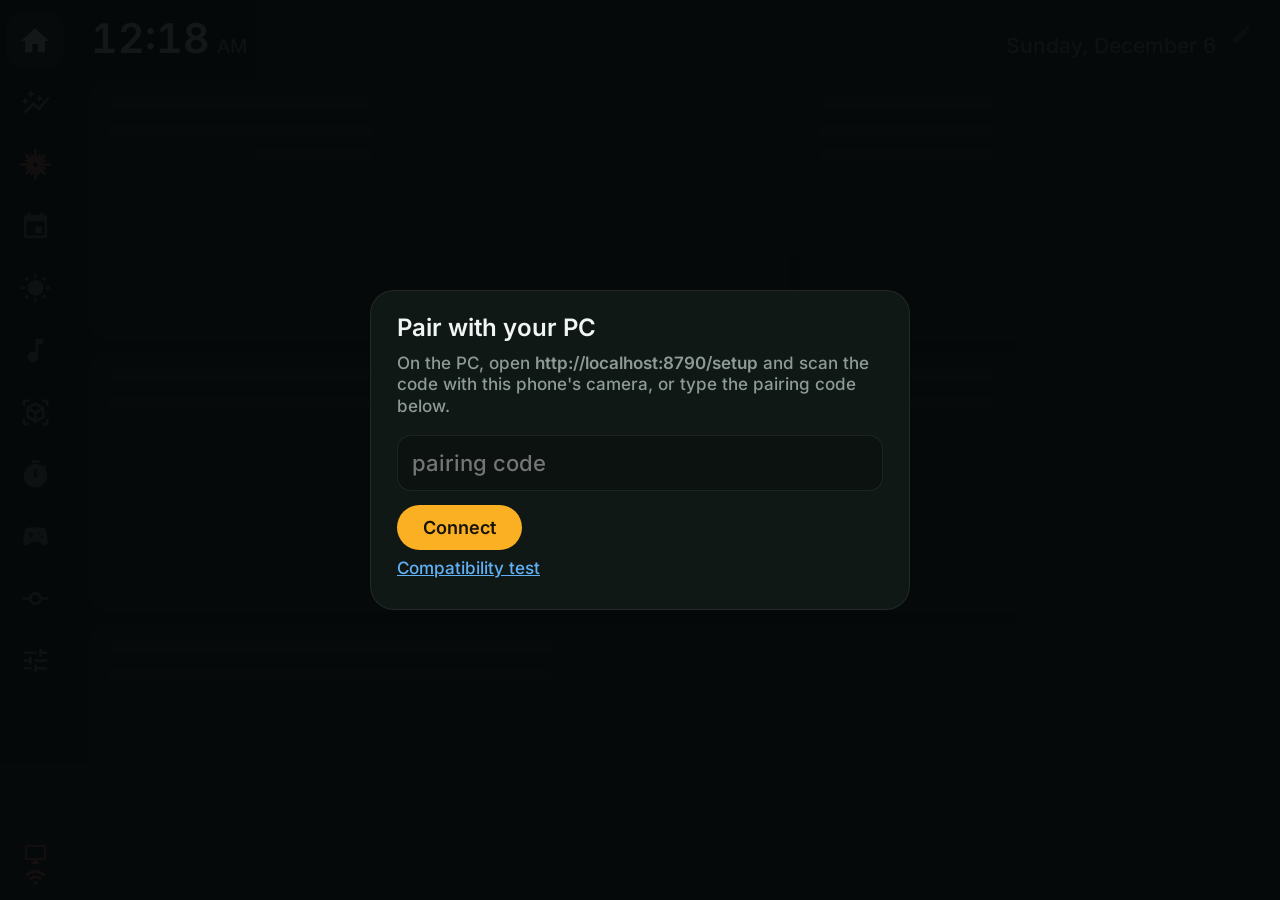
==== companion/deskhub/web/index.html @ 133295ce "DeskHub for the Galaxy A10: browser display fork Fork of zacharyinserra/deskhub (MIT) that serves th" ====
<!doctype html>
<html lang="en">
<head>
<meta charset="utf-8">
<title>DeskHub</title>
<meta name="viewport" content="width=device-width, initial-scale=1, maximum-scale=1, user-scalable=no">
<meta name="mobile-web-app-capable" content="yes">
<meta name="theme-color" content="#080b0c">
<link rel="stylesheet" href="app.css">
</head>
<body data-nav="left" class="motion-full">
<div id="app">
  <nav id="nav">
    <div id="navbtns"><div id="pill"></div></div>
    <div id="link" class="connecting"><span class="mi">desktop_windows</span><span class="mi">wifi</span></div>
  </nav>
  <main id="stage"></main>

  <div id="toast"><span class="spin"></span><span id="toast-text">Connecting</span></div>

  <div id="alertcard">
    <div class="logo-tile" id="alert-logo"></div>
    <div class="grow"><div class="cap" id="alert-project" style="color:var(--amber);letter-spacing:.04em;text-transform:none;font-size:.78rem"></div>
      <div id="alert-title" class="ell" style="font-size:1rem;font-weight:500"></div></div>
    <button class="cbtn" id="alert-dismiss" aria-label="Dismiss"><span class="mi">close</span></button>
    <button class="cbtn amber" id="alert-focus" aria-label="Show on the PC"><span class="mi">open_in_new</span></button>
  </div>

  <div id="pair" class="overlay">
    <div class="box">
      <h2>Pair with your PC</h2>
      <p id="pair-text">On the PC, open <b>http://localhost:8790/setup</b> and scan the code with this phone's camera,
        or type the pairing code below.</p>
      <input id="pair-code" type="text" autocomplete="off" autocapitalize="off" spellcheck="false" placeholder="pairing code">
      <button id="pair-go" class="btn">Connect</button>
      <p><a href="compat">Compatibility test</a></p>
    </div>
  </div>
  <div id="sleep" class="overlay"><div id="sleep-clock"></div></div>
  <div id="boot"><div class="boot-ring"></div><div class="boot-word">DESKHUB</div><div class="boot-text" id="boot-text">Connecting to your PC</div></div>
  <div id="dim"></div>
</div>
<script src="ui.js"></script>
<script src="app.js"></script>
<script src="pages.js"></script>
<script src="devices.js"></script>
<script src="homeedit.js"></script>
<script>if (/[?&]demo=1/.test(location.search)) { document.write('<script src="demo.js"><\/script>'); }</script>
<script>DH.start();</script>
</body>
</html>
---- companion/deskhub/web/app.css ----
/* DeskHub display. Conservative CSS for old Android WebViews (grid-gap, no flex gap, no inset).
   Smoothness rules: animate transform and opacity; width and stroke only on tiny elements; never blur or shadow. */
@font-face { font-family: 'Inter'; font-weight: 500; font-style: normal; src: url(fonts/Inter-Medium.ttf) format('truetype'); }
@font-face { font-family: 'Inter'; font-weight: 600; font-style: normal; src: url(fonts/Inter-SemiBold.ttf) format('truetype'); }
@font-face { font-family: 'Material Icons'; font-style: normal; font-weight: 400; src: url(fonts/MaterialIcons-Regular.ttf) format('truetype'); }
.mi {
  font-family: 'Material Icons'; font-weight: normal; font-style: normal; font-size: 1.6rem; line-height: 1; letter-spacing: normal;
  text-transform: none; display: inline-block; white-space: nowrap; word-wrap: normal; -webkit-font-feature-settings: 'liga';
  font-feature-settings: 'liga'; -webkit-font-smoothing: antialiased; flex: none;
}
:root {
  --bg: #080b0c; --rail: #0a0d0e; --card: #101816; --card2: #17211e; --line: rgba(255, 255, 255, .075); --track: #1d2723;
  --text: #f2f6f3; --muted: #8d9b94; --faint: #5d6b65;
  --amber: #fbb024; --green: #34d58a; --red: #ff6b6b; --blue: #62b0f5; --teal: #5fd3c0; --purple: #b69cf7; --pink: #f08ec9;
  --claude: #d97757; --codex: #10a37f; --ease: cubic-bezier(.16, 1, .3, 1); --soft: cubic-bezier(.4, 0, .2, 1);
}
* { box-sizing: border-box; -webkit-tap-highlight-color: transparent; }
html { font-size: clamp(11px, 3.9vmin, 20px); }
html, body { height: 100%; margin: 0; overflow: hidden; background: var(--bg); color: var(--text);
  font-family: 'Inter', Roboto, 'Segoe UI', sans-serif; font-weight: 500; line-height: 1.25;
  -webkit-user-select: none; user-select: none; -webkit-text-size-adjust: 100%; }
a { color: var(--blue); }
button { font-family: inherit; font-weight: inherit; color: inherit; }

/* ---------------------------------------------------------------- type helpers */
.cap { font-size: .66rem; letter-spacing: .15em; text-transform: uppercase; color: var(--muted); font-weight: 500; white-space: nowrap; }
.num { font-weight: 600; font-variant-numeric: tabular-nums; line-height: 1; }
.muted { color: var(--muted); } .faint { color: var(--faint); }
.sub { font-size: .8rem; color: var(--muted); }
.ell { white-space: nowrap; overflow: hidden; text-overflow: ellipsis; }
.row { display: flex; align-items: center; } .grow { flex: 1; min-width: 0; }
.c-green { color: var(--green); } .c-amber { color: var(--amber); } .c-red { color: var(--red); } .c-blue { color: var(--blue); }
.c-teal { color: var(--teal); } .c-purple { color: var(--purple); } .c-pink { color: var(--pink); }
.scroll { overflow-y: auto; -webkit-overflow-scrolling: touch; scrollbar-width: none; }
.scroll::-webkit-scrollbar { display: none; }

/* ---------------------------------------------------------------- shell */
#app { display: flex; height: 100%; width: 100%; position: relative; }
body[data-nav="right"] #app { flex-direction: row-reverse; }
body[data-nav="bottom"] #app { flex-direction: column-reverse; }
#nav { position: relative; flex: none; display: flex; flex-direction: column; align-items: center; background: var(--rail);
  border-right: 1px solid var(--line); padding: .45rem .3rem; z-index: 5; }
body[data-nav="right"] #nav { border-right: 0; border-left: 1px solid var(--line); }
body[data-nav="bottom"] #nav { flex-direction: row; width: 100%; border-right: 0; border-top: 1px solid var(--line); padding: .3rem .5rem; }
#navbtns { position: relative; flex: 1; min-height: 0; min-width: 0; display: flex; flex-direction: column; align-items: center; overflow: auto;
  scrollbar-width: none; }
#navbtns::-webkit-scrollbar { display: none; }
body[data-nav="bottom"] #navbtns { flex-direction: row; justify-content: space-around; width: 100%; }
#pill { position: absolute; left: 0; top: 0; width: 2.9rem; height: 2.9rem; border-radius: .95rem; background: #1c2723; pointer-events: none;
  transform: translate3d(0, 0, 0); transition: transform .5s var(--ease), width .5s var(--ease), height .5s var(--ease), opacity .3s; will-change: transform; }
/* The buttons share the rail's height, so any number of pages fits without scrolling. */
.nbtn { position: relative; flex: 1 1 0; min-height: 0; max-height: 2.9rem; width: 2.9rem; margin: .1rem 0; border: 0; background: none; border-radius: .95rem;
  display: flex; align-items: center; justify-content: center; color: #8e9c95; padding: 0; z-index: 1; transition: color .3s, transform .18s var(--soft); }
body[data-nav="bottom"] .nbtn { margin: 0 .05rem; width: auto; max-width: 3.5rem; height: 2.9rem; max-height: none; }
.nbtn .mi { font-size: 1.55rem; transition: transform .3s var(--ease); }
body[data-nav="left"] .nbtn .mi, body[data-nav="right"] .nbtn .mi { font-size: min(1.55rem, 5vh); }
.nbtn.on { color: #fff; }
.nbtn.on .mi { transform: scale(1.1); }
.nbtn:active { transform: scale(.88); }
.nbtn .logo { width: 1.65rem; height: 1.65rem; }
body[data-nav="left"] .nbtn .logo, body[data-nav="right"] .nbtn .logo { width: min(1.65rem, 5.4vh); height: min(1.65rem, 5.4vh); }
.nbtn .badge { position: absolute; top: .35rem; right: .5rem; width: .5rem; height: .5rem; border-radius: 50%; background: var(--amber);
  transform: scale(0); transition: transform .35s var(--ease); }
.nbtn .badge.on { transform: scale(1); }
.nbtn .navlabel { position: absolute; bottom: .12rem; font-size: .5rem; color: var(--amber); }
#link { flex: none; display: flex; flex-direction: column; align-items: center; padding: .3rem 0 .1rem; color: var(--faint); transition: color .4s; }
#link .mi { font-size: 1.15rem; }
body[data-nav="bottom"] #link { flex-direction: row; padding: 0 .2rem 0 .5rem; }
#link.online { color: var(--green); } #link.connecting, #link.paused { color: var(--amber); } #link.offline, #link.denied, #link.pair { color: var(--red); }
#link.connecting .mi:last-child { animation: blink 1.1s ease-in-out infinite; }
@keyframes blink { 50% { opacity: .25; } }

#stage { position: relative; flex: 1; min-width: 0; min-height: 0; overflow: hidden; }
.page { position: absolute; top: 0; left: 0; right: 0; bottom: 0; padding: .8rem .9rem; overflow: hidden; opacity: 0; visibility: hidden;
  transform: translate3d(var(--dx, 0), .5rem, 0) scale(.985); pointer-events: none;
  transition: opacity .16s var(--soft), transform .22s var(--soft), visibility 0s linear .22s; }
.page.on { opacity: 1; visibility: visible; transform: none; pointer-events: auto;
  transition: opacity .34s var(--soft), transform .5s var(--ease), visibility 0s; will-change: transform, opacity; }
.page.on.settled { will-change: auto; }

/* staggered entrance of cards when a page opens */
.motion-full .page.on .rise { animation: rise .6s var(--ease) both; animation-delay: calc(var(--i, 0) * 55ms + 60ms); }
@keyframes rise { from { opacity: 0; transform: translate3d(0, 1rem, 0) scale(.97); } to { opacity: 1; transform: none; } }
.motion-min .page.on .rise { animation: fade .25s var(--soft) both; }
@keyframes fade { from { opacity: 0; } to { opacity: 1; } }

/* ---------------------------------------------------------------- cards and loading skeleton */
.card { position: relative; background: var(--card); border: 1px solid var(--line); border-radius: 1.05rem; padding: .75rem .9rem;
  min-width: 0; min-height: 0; overflow: hidden; }
.card > * { transition: opacity .45s var(--soft); }
.card.is-loading > * { opacity: 0; }
.card.is-loading::before { content: ''; position: absolute; left: .9rem; top: .85rem; width: 38%; height: .55rem; border-radius: .3rem;
  background: rgba(255, 255, 255, .06); box-shadow: 0 1.35rem 0 0 rgba(255, 255, 255, .045), 0 2.5rem 0 0 rgba(255, 255, 255, .03); }
.card.is-loading::after { content: ''; position: absolute; top: 0; left: 0; right: 0; bottom: 0;
  background: linear-gradient(100deg, transparent 25%, rgba(255, 255, 255, .06) 50%, transparent 75%);
  transform: translate3d(-100%, 0, 0); animation: shimmer 1.5s var(--soft) infinite; }
@keyframes shimmer { to { transform: translate3d(100%, 0, 0); } }

/* ---------------------------------------------------------------- bars, rings, buttons */
.bar { height: .42rem; border-radius: .3rem; background: var(--track); overflow: hidden; }
.bar-fill { height: 100%; width: 0; border-radius: .3rem; background: var(--green); transition: width .8s var(--ease), background-color .5s; }
.ring { position: relative; }
.ring-svg { display: block; width: 100%; height: 100%; }
.ring-track { stroke: var(--track); }
.ring-prog { stroke: var(--amber); transition: stroke-dasharray .9s var(--ease), stroke .5s; }
.ring-center { position: absolute; top: 0; left: 0; right: 0; bottom: 0; display: flex; flex-direction: column; align-items: center; justify-content: center; text-align: center; }

.seg { position: relative; display: inline-flex; background: #0e1513; border: 1px solid var(--line); border-radius: 1.2rem; padding: .18rem; }
.seg-thumb { position: absolute; top: .18rem; left: .18rem; bottom: .18rem; width: 50%; border-radius: 1rem; background: var(--amber);
  transition: transform .5s var(--ease); will-change: transform; }
.seg-btn { position: relative; z-index: 1; min-width: 4.6rem; padding: .42rem 1rem; border: 0; background: none; font-size: .85rem; color: var(--muted);
  transition: color .3s; }
.seg-btn.on { color: #111; font-weight: 600; }
.seg-wide { display: flex; } .seg-wide .seg-btn { flex: 1; }

.btn { border: 0; border-radius: 1.6rem; background: var(--amber); color: #181308; font-weight: 600; font-size: .9rem; padding: .6rem 1.3rem;
  transition: transform .18s var(--soft), opacity .3s; }
.btn:active { transform: scale(.94); }
.btn.ghost { background: var(--card2); color: var(--text); border: 1px solid var(--line); }
.btn[disabled] { opacity: .45; }
.cbtn { flex: none; width: 3rem; height: 3rem; border-radius: 50%; border: 1px solid var(--line); background: var(--card2); color: var(--text);
  display: flex; align-items: center; justify-content: center; padding: 0; transition: transform .18s var(--soft), background-color .3s; }
.cbtn:active { transform: scale(.88); }
.cbtn.big { width: 3.8rem; height: 3.8rem; background: #f1f5f2; color: #111; border: 0; }
.cbtn.amber { background: var(--amber); color: #181308; border: 0; }
.cbtn .mi { font-size: 1.5rem; }
.cbtn.big .mi { font-size: 2rem; }
.chip { display: inline-block; font-size: .75rem; font-weight: 600; padding: .2rem .65rem; border-radius: 1rem; background: rgba(251, 176, 36, .18); color: var(--amber); }

/* ---------------------------------------------------------------- connection toast and boot screen */
#toast { position: absolute; top: .7rem; left: 50%; z-index: 30; display: flex; align-items: center; padding: .5rem .95rem .5rem .75rem;
  border-radius: 2rem; background: #17211e; border: 1px solid var(--line); font-size: .8rem; color: var(--text); pointer-events: none;
  transform: translate3d(-50%, -4rem, 0); opacity: 0; transition: transform .5s var(--ease), opacity .3s; }
#toast.on { transform: translate3d(-50%, 0, 0); opacity: 1; }
.spin { display: inline-block; width: .95rem; height: .95rem; margin-right: .55rem; border-radius: 50%; border: .16rem solid rgba(255, 255, 255, .15);
  border-top-color: var(--amber); animation: spin .8s linear infinite; }
@keyframes spin { to { transform: rotate(360deg); } }
#boot { position: absolute; top: 0; left: 0; right: 0; bottom: 0; z-index: 40; background: var(--bg); display: flex; flex-direction: column;
  align-items: center; justify-content: center; opacity: 1; transition: opacity .55s var(--soft), visibility 0s .55s; }
#boot.gone { opacity: 0; visibility: hidden; pointer-events: none; }
#boot .boot-ring { width: 4.2rem; height: 4.2rem; border-radius: 50%; border: .28rem solid rgba(255, 255, 255, .08); border-top-color: var(--amber);
  animation: spin 1s linear infinite; }
#boot .boot-word { margin-top: 1.1rem; font-weight: 600; letter-spacing: .08em; font-size: 1.1rem; }
#boot .boot-text { margin-top: .35rem; font-size: .8rem; color: var(--muted); transition: opacity .3s; }

/* ---------------------------------------------------------------- overlays: pairing, alert, sleep, dim */
.overlay { position: absolute; top: 0; left: 0; right: 0; bottom: 0; z-index: 35; display: flex; align-items: center; justify-content: center;
  background: rgba(6, 9, 10, .94); opacity: 0; visibility: hidden; transition: opacity .35s var(--soft), visibility 0s .35s; }
.overlay.on { opacity: 1; visibility: visible; transition: opacity .35s var(--soft), visibility 0s; }
.overlay .box { width: 82%; max-width: 27rem; background: var(--card); border: 1px solid var(--line); border-radius: 1.2rem; padding: 1.1rem 1.3rem;
  transform: translate3d(0, 1.2rem, 0) scale(.96); transition: transform .5s var(--ease); }
.overlay.on .box { transform: none; }
.overlay h2 { margin: 0 0 .5rem; font-size: 1.2rem; font-weight: 600; }
.overlay p { margin: .4rem 0; font-size: .85rem; color: var(--muted); }
.overlay.top { z-index: 38; }
#pair-code { width: 100%; font-size: 1.1rem; padding: .7rem; border-radius: .7rem; border: 1px solid var(--line); background: #0b1210; color: var(--text);
  -webkit-user-select: text; user-select: text; margin: .5rem 0 .7rem; font-family: inherit; }
#sleep { background: #000; z-index: 45; }
#sleep.off #sleep-clock { display: none; }
#sleep-clock { font-size: 4rem; font-weight: 500; color: #4b564f; font-variant-numeric: tabular-nums; }
#dim { position: absolute; top: 0; left: 0; right: 0; bottom: 0; background: #000; opacity: 0; pointer-events: none; z-index: 60; transition: opacity .4s; }
#alertcard { position: absolute; top: .7rem; right: .8rem; z-index: 32; width: min(24rem, 78%); display: flex; align-items: center; padding: .7rem .8rem;
  border-radius: 1.05rem; background: var(--card); border: 2px solid var(--amber); transform: translate3d(0, -150%, 0); opacity: 0;
  transition: transform .6s var(--ease), opacity .3s; pointer-events: none; }
#alertcard.on { transform: none; opacity: 1; pointer-events: auto; }
#alertcard .logo-tile { margin-right: .7rem; }
#alertcard .cbtn { width: 2.5rem; height: 2.5rem; margin-left: .45rem; }

/* ---------------------------------------------------------------- Home */
#top { display: flex; align-items: baseline; justify-content: space-between; padding: 0 .1rem .35rem; border-bottom: 1px solid var(--line); margin-bottom: .55rem; }
#clock { font-size: 2.05rem; font-weight: 600; font-variant-numeric: tabular-nums; line-height: 1.1; }
#clock .ap { font-size: .95rem; color: var(--muted); margin-left: .35rem; font-weight: 500; }
#date { font-size: 1.05rem; color: var(--muted); }
#page-home { display: flex; flex-direction: column; }
#grid { flex: 1; min-height: 0; display: grid; grid-gap: .6rem;
  grid-template-columns: repeat(var(--cols, 5), minmax(0, 1fr)); grid-template-rows: repeat(var(--rows, 3), minmax(0, 1fr)); }
.logo-tile { flex: none; width: 2.7rem; height: 2.7rem; border-radius: .75rem; background: rgba(217, 119, 87, .14); display: flex; align-items: center; justify-content: center; }
.logo-tile.codex { background: rgba(16, 163, 127, .16); }
.logo { fill: none; } .logo-claude line { stroke: var(--claude); } .logo-codex rect { stroke: #e9efeb; }
.logo-tile .logo { width: 1.55rem; height: 1.55rem; }

.w-ai { display: flex; align-items: center; }
.w-ai .lims { flex: 1; min-width: 0; display: flex; margin-left: .8rem; }
.lim { flex: 1; min-width: 0; margin-right: .8rem; } .lim:last-child { margin-right: 0; }
.lim-head { display: flex; align-items: baseline; justify-content: space-between; margin-bottom: .3rem; }
.lim-pct { font-size: 1.15rem; font-weight: 600; font-variant-numeric: tabular-nums; }
.lim-note { margin-top: .3rem; font-size: .72rem; color: var(--muted); }
.w-weather { display: flex; align-items: center; }
.w-weather .mi { font-size: 3.6rem; margin-right: .7rem; transition: color .6s; }
.w-weather .t { font-size: 2.5rem; font-weight: 600; line-height: 1; font-variant-numeric: tabular-nums; }
.w-weather .d { font-size: .82rem; color: #c5d0ca; margin-top: .2rem; } .w-weather .hl { font-size: .78rem; color: var(--muted); }
.w-events .evrow { display: flex; margin-top: .45rem; } .w-events .evrow:first-of-type { margin-top: .3rem; }
.evbar { flex: none; width: .22rem; border-radius: .2rem; margin-right: .65rem; background: var(--blue); }
.evt { font-size: 1.1rem; font-weight: 500; } .evs { font-size: .8rem; color: var(--muted); margin-top: .1rem; }
.w-media { display: flex; align-items: center; position: relative; }
.cover { position: relative; flex: none; width: 4rem; height: 4rem; border-radius: .7rem; background: var(--card2); overflow: hidden; margin-right: .8rem; }
.cover img { position: absolute; top: 0; left: 0; width: 100%; height: 100%; object-fit: cover; opacity: 0; transition: opacity .6s var(--soft); }
.cover img.on { opacity: 1; }
.cover .mi { position: absolute; top: 50%; left: 50%; transform: translate(-50%, -50%); font-size: 1.8rem; color: var(--faint); }
.w-media .cbtn { position: absolute; right: .1rem; bottom: .1rem; width: 2.4rem; height: 2.4rem; background: #232d2a; }
.srow { display: flex; align-items: center; margin-top: .42rem; } .srow:first-of-type { margin-top: 0; }
.srow .lab { width: 2.6rem; font-size: .85rem; color: #d0dad4; } .srow .bar { flex: 1; margin: 0 .7rem; } .srow .val { width: 2.9rem; text-align: right; font-size: .85rem; font-variant-numeric: tabular-nums; }
.w-github { display: flex; align-items: center; }
.w-github .heat { flex: 1; min-width: 0; height: 100%; }
.w-github .side { flex: none; margin-left: .9rem; }
.heat-svg { width: 100%; height: 100%; display: block; }

/* ---------------------------------------------------------------- AI page (Claude and Codex look the same, only colours differ) */
.prov-claude { --prov: var(--claude); } .prov-codex { --prov: var(--codex); }
.ai-page { height: 100%; display: flex; flex-direction: column; }
.ai-top { flex: none; display: grid; grid-gap: .6rem; grid-template-columns: 1fr 1fr 1fr; }
.ai-top .card { padding: .7rem .85rem; }
.big-pct { font-size: 2.1rem; font-weight: 600; margin: .45rem 0 .5rem; font-variant-numeric: tabular-nums; line-height: 1; transition: color .6s; }
.ai-note { margin-top: .45rem; font-size: .85rem; color: #dbe4de; }
.kvs { margin-top: .35rem; } .kvs div { display: flex; justify-content: space-between; font-size: .88rem; line-height: 1.55; } .kvs span:first-child { color: var(--muted); }
.kvs span:last-child { font-weight: 600; font-variant-numeric: tabular-nums; }
.ai-bottom { flex: 1; min-height: 0; margin-top: .6rem; display: flex; }
.ai-chart { flex: 1.45; min-width: 0; display: flex; flex-direction: column; margin-right: .6rem; }
.ai-chart .head { display: flex; justify-content: space-between; align-items: baseline; }
.days { flex: 1; min-height: 0; display: flex; align-items: flex-end; margin-top: .5rem; }
.day { flex: 1; min-width: 0; height: 100%; display: flex; flex-direction: column; justify-content: flex-end; align-items: center; margin: 0 .22rem; }
.day .col { width: 100%; max-width: 3.2rem; min-height: .2rem; border-radius: .35rem .35rem .15rem .15rem; background: var(--prov); height: 0; transition: height .9s var(--ease); }
.day .lbl { margin-top: .4rem; font-size: .7rem; color: var(--muted); white-space: nowrap; }
.ai-models { flex: 1; min-width: 0; }
.mrow { margin-top: .5rem; } .mrow .top { display: flex; justify-content: space-between; font-size: .88rem; } .mrow .top span:last-child { font-variant-numeric: tabular-nums; }
.mrow .bar { margin-top: .22rem; height: .3rem; } .mrow .bar-fill { background: var(--prov); }
.ai-page .nodata { font-size: .8rem; color: var(--muted); margin-top: .3rem; }

/* ---------------------------------------------------------------- Stats (PC and Internet) */
.stats-page { height: 100%; display: flex; flex-direction: column; }
.stats-view { position: relative; flex: 1; min-height: 0; margin-top: .6rem; }
.sview { position: absolute; top: 0; left: 0; right: 0; bottom: 0; display: flex; flex-direction: column; opacity: 0; visibility: hidden;
  transform: translate3d(0, .5rem, 0); transition: opacity .25s, transform .4s var(--ease), visibility 0s .25s; }
.sview.on { opacity: 1; visibility: visible; transform: none; transition: opacity .3s, transform .5s var(--ease), visibility 0s; }
.gauges { flex: none; display: grid; grid-gap: .6rem; grid-template-columns: repeat(4, minmax(0, 1fr)); }
.gauge { display: flex; flex-direction: column; align-items: center; padding: .55rem .4rem .5rem; }
.gauge .ring { width: 78%; max-width: 6.5rem; }
.gauge .ring .num { font-size: 1.45rem; }
.gauge .name { margin-top: .1rem; font-size: 1rem; } .gauge .sub { font-size: .72rem; }
.chart-card { flex: 1; min-height: 0; margin-top: .6rem; display: flex; flex-direction: column; }
.chart-card .head { display: flex; justify-content: space-between; align-items: center; }
.legend { margin-left: .9rem; font-size: .78rem; color: var(--muted); } .legend i { display: inline-block; width: .4rem; height: .4rem; border-radius: 50%; margin-right: .3rem; vertical-align: middle; }
.chart-card .plot { position: relative; flex: 1; min-height: 0; margin: .4rem 0; }
.plot svg { position: absolute; top: 0; left: 0; width: 100%; height: 100%; }
.plot .grid-line { stroke: rgba(255, 255, 255, .07); stroke-width: 1; vector-effect: non-scaling-stroke; }
.plot .line { fill: none; stroke-width: 2.2; vector-effect: non-scaling-stroke; stroke-linecap: round; stroke-linejoin: round; }
.chart-card .foot { display: flex; justify-content: space-between; font-size: .75rem; color: var(--muted); }
.net-top { flex: none; display: grid; grid-gap: .6rem; grid-template-columns: 1fr 1fr 1fr; }
.net-top .big { font-size: 2.4rem; font-weight: 600; margin: .35rem 0 .3rem; line-height: 1; font-variant-numeric: tabular-nums; }
.net-top .big small { font-size: 1.1rem; font-weight: 500; }
.speed { flex: none; margin-top: .6rem; display: flex; align-items: center; }
.speed .big { font-size: 1.9rem; font-weight: 600; font-variant-numeric: tabular-nums; }

/* ---------------------------------------------------------------- Calendar */
.cal-title { font-size: 1.5rem; font-weight: 600; margin: .1rem 0 .2rem; }
.cal-day { margin: .8rem 0 .4rem; font-size: .85rem; font-weight: 600; letter-spacing: .02em; }
.cal-ev { display: flex; align-items: center; padding: .55rem .8rem; margin-bottom: .5rem; }
.cal-ev .bar-v { flex: none; align-self: stretch; width: .22rem; border-radius: .2rem; margin-right: .75rem; }
.cal-ev .when { flex: none; width: 4.9rem; font-size: .8rem; color: var(--muted); line-height: 1.35; }
.cal-ev .what { font-size: 1.05rem; } .cal-ev .where { font-size: .75rem; color: var(--muted); margin-top: .1rem; }
.cal-empty { margin-top: .9rem; font-size: .88rem; color: var(--muted); }

/* ---------------------------------------------------------------- Weather */
.wx-page { height: 100%; display: flex; flex-direction: column; }
.wx-now { flex: none; display: flex; align-items: center; padding: .6rem 1rem; }
.wx-now .big-i { font-size: 4.6rem; margin-right: 1rem; transition: color .6s; }
.wx-now .t { font-size: 3.1rem; font-weight: 600; line-height: 1; font-variant-numeric: tabular-nums; }
.wx-now .c { font-size: 1.1rem; margin-top: .25rem; } .wx-now .p { font-size: .8rem; color: var(--muted); }
.wx-now .side { margin-left: auto; text-align: right; font-size: .9rem; line-height: 1.55; } .wx-now .upd { font-size: .7rem; color: var(--faint); }
.wx-hours { flex: none; margin-top: .6rem; padding: .55rem .2rem; display: flex; overflow-x: auto; scrollbar-width: none; }
.wx-hours::-webkit-scrollbar { display: none; }
.wx-hour { flex: none; width: 4.1rem; text-align: center; font-size: .95rem; } .wx-hour .h { font-size: .78rem; color: var(--muted); }
.wx-hour .mi { display: block; margin: .3rem auto; font-size: 1.5rem; }
.wx-days { flex: 1; min-height: 0; margin-top: .6rem; display: flex; align-items: center; justify-content: space-around; padding: .5rem .3rem; }
.wx-day { flex: 1; min-width: 0; text-align: center; font-size: .9rem; } .wx-day .d { font-size: .88rem; color: var(--muted); }
.wx-day .mi { display: block; margin: .3rem auto; font-size: 1.6rem; } .wx-day .pr { font-size: .75rem; color: var(--blue); min-height: 1em; }

/* ---------------------------------------------------------------- Media */
.media-page { height: 100%; display: flex; align-items: center; }
.media-art { position: relative; flex: none; height: 100%; max-height: 17rem; aspect-ratio: 1; width: auto; border-radius: 1.4rem; background: var(--card2); overflow: hidden; margin-right: 1.6rem;
  transform: scale(1); transition: transform .6s var(--ease); }
.media-art.paused { transform: scale(.94); }
.media-art img { position: absolute; top: 0; left: 0; width: 100%; height: 100%; object-fit: cover; opacity: 0; transition: opacity .7s var(--soft); }
.media-art img.on { opacity: 1; }
.media-art .mi { position: absolute; top: 50%; left: 50%; transform: translate(-50%, -50%); font-size: 4rem; color: var(--faint); }
.media-info { flex: 1; min-width: 0; }
.media-src { font-size: .8rem; letter-spacing: .1em; text-transform: uppercase; color: var(--amber); }
.media-title { font-size: 1.7rem; font-weight: 600; margin: .35rem 0 .2rem; line-height: 1.15; display: -webkit-box; -webkit-line-clamp: 2; -webkit-box-orient: vertical; overflow: hidden; }
.media-artist { font-size: 1.15rem; } .media-album { font-size: .9rem; color: var(--muted); margin-top: .15rem; }
.seekbar { position: relative; margin: 1.1rem 0 .3rem; height: 1.2rem; display: flex; align-items: center; }
.seekbar .bar { flex: 1; height: .22rem; background: rgba(255, 255, 255, .08); } .seekbar .bar-fill { background: #f1f5f2; transition: width 1s linear; }
.seekbar .knob { position: absolute; left: 0; top: 50%; width: .9rem; height: .9rem; margin: -.45rem 0 0 -.45rem; border-radius: 50%; background: #f1f5f2; transition: left 1s linear; }
.times { display: flex; justify-content: space-between; font-size: .75rem; color: var(--muted); font-variant-numeric: tabular-nums; }
.ctrls { display: flex; align-items: center; justify-content: center; margin-top: .8rem; } .ctrls .cbtn { margin: 0 .55rem; }

/* ---------------------------------------------------------------- Shortcut keys */
.keys { display: grid; grid-gap: .6rem; grid-template-columns: repeat(4, minmax(0, 1fr)); align-content: start; padding-bottom: .5rem; }
.key { position: relative; border: 1px solid var(--line); border-radius: 1.05rem; background: var(--card); min-height: 6.4rem; display: flex; flex-direction: column;
  align-items: center; justify-content: space-between; padding: .9rem .4rem .6rem; transition: transform .2s var(--soft), background-color .3s, border-color .3s; }
.key .mi { font-size: 2.6rem; margin-top: .25rem; transition: transform .3s var(--ease); }
.key .nm { font-size: .95rem; }
.key:active { transform: scale(.94); background: var(--card2); } .key:active .mi { transform: scale(1.12); }
.key.lit { border-color: var(--amber); background: rgba(251, 176, 36, .09); }
.key.pulse { animation: pulse .5s var(--ease); }
@keyframes pulse { 40% { transform: scale(.93); background: var(--card2); } }

/* ---------------------------------------------------------------- Timer */
.timer-page { height: 100%; display: flex; }
.timer-main { flex: 1.5; min-width: 0; display: flex; align-items: center; justify-content: center; margin-right: .6rem; }
.timer-main .ring { height: 100%; max-height: 17rem; aspect-ratio: 1; }
.timer-main .ring .ring-prog { stroke: var(--amber); transition: stroke-dasharray 1s linear, stroke .4s; }
.timer-main .ring-center .num { font-size: 3rem; } .timer-main .ring-center .st { margin-top: .5rem; color: var(--muted); font-size: .95rem; }
.timer-side { flex: 1; min-width: 0; display: flex; flex-direction: column; }
.presets { flex: 1; min-height: 0; margin-top: .6rem; display: grid; grid-gap: .5rem; grid-template-columns: 1fr 1fr; align-content: start; }
.preset { border: 1px solid transparent; border-radius: .8rem; background: var(--card2); font-size: 1.1rem; padding: .65rem 0; color: #cfd9d3; transition: border-color .3s, color .3s, transform .18s var(--soft); }
.preset:active { transform: scale(.93); } .preset.on { border-color: var(--amber); color: #fff; }
.timer-actions { flex: none; display: flex; align-items: center; justify-content: space-between; padding-top: .5rem; }
.timer-actions .cbtn.big { width: 3.9rem; height: 3.9rem; }

/* ---------------------------------------------------------------- Printer */
.prn-page { height: 100%; display: flex; flex-direction: column; }
.prn-head { flex: none; display: flex; align-items: center; margin-bottom: .6rem; }
.prn-head h1 { margin: 0 .7rem 0 0; font-size: 1.5rem; font-weight: 600; }
.prn-body { flex: 1; min-height: 0; display: flex; }
.prn-ring { flex: 1; min-width: 0; margin-right: .6rem; display: flex; flex-direction: column; align-items: center; justify-content: center; }
.prn-ring .ring { width: 62%; max-width: 12rem; } .prn-ring .ring .num { font-size: 2.3rem; } .prn-ring .done { margin-top: .6rem; font-size: 1rem; text-align: center; }
.prn-right { flex: 1.2; min-width: 0; display: flex; flex-direction: column; }
.prn-right .card { margin-bottom: .5rem; } .prn-right .card:last-child { margin-bottom: 0; }
.temps { display: flex; justify-content: space-between; } .temps > div { flex: 1; }
.temps .tl { display: flex; align-items: center; font-size: .82rem; color: #cfd9d3; } .temps .tl .mi { font-size: 1.1rem; margin-right: .3rem; }
.temps .tv { font-size: 1.8rem; font-weight: 600; margin-top: .3rem; font-variant-numeric: tabular-nums; } .temps .tt { font-size: .72rem; color: var(--muted); }
.fil { display: flex; justify-content: space-around; margin-top: .6rem; } .fil > div { text-align: center; font-size: .75rem; color: var(--muted); }
.fil .dot { width: 1.7rem; height: 1.7rem; border-radius: 50%; margin: 0 auto .3rem; border: 1px solid rgba(255, 255, 255, .25); box-shadow: 0 0 0 .18rem transparent; transition: box-shadow .4s; }
.fil .on .dot { box-shadow: 0 0 0 .18rem var(--card), 0 0 0 .3rem var(--amber); } .fil .on { color: #fff; }
.err { color: var(--red); font-size: .85rem; margin-top: .4rem; }

/* ---------------------------------------------------------------- Games */
.games-page { height: 100%; display: flex; flex-direction: column; }
.now-card { flex: none; display: flex; align-items: center; padding: .7rem .8rem; }
.now-card .hdr { position: relative; flex: none; width: 10rem; height: 4.7rem; border-radius: .5rem; background: var(--card2); overflow: hidden; margin-right: 1rem; }
.now-card img, .rec img { position: absolute; top: 0; left: 0; width: 100%; height: 100%; object-fit: cover; opacity: 0; transition: opacity .6s var(--soft); } .now-card img.on, .rec img.on { opacity: 1; }
.now-card .nm { font-size: 1.45rem; font-weight: 600; margin: .15rem 0; } .now-card .pf { font-size: 1.05rem; }
.rec-card { flex: 1; min-height: 0; margin-top: .6rem; display: flex; flex-direction: column; }
.rec-row { flex: 1; min-height: 0; display: flex; margin-top: .6rem; overflow-x: auto; scrollbar-width: none; } .rec-row::-webkit-scrollbar { display: none; }
.rec { position: relative; flex: none; width: 5.4rem; margin-right: .9rem; background: none; border: 0; padding: 0; text-align: left; transition: transform .2s var(--soft); }
.rec:active { transform: scale(.94); }
.rec .im { position: relative; width: 100%; height: calc(100% - 1.3rem); border-radius: .45rem; background: var(--card2); overflow: hidden; }
.rec .hrs { position: absolute; right: .3rem; bottom: .3rem; z-index: 1; font-size: .68rem; padding: .08rem .35rem; border-radius: .5rem; background: rgba(0, 0, 0, .65); }
.rec .nm { margin-top: .3rem; font-size: .75rem; text-align: center; color: #c7d1cb; }
.confirm { position: absolute; left: .9rem; right: .9rem; bottom: .8rem; z-index: 6; display: flex; align-items: center; padding: .55rem .7rem; border-radius: 1rem;
  background: #1b2622; border: 1px solid var(--line); transform: translate3d(0, 150%, 0); opacity: 0; transition: transform .5s var(--ease), opacity .3s; pointer-events: none; }
.confirm.on { transform: none; opacity: 1; pointer-events: auto; } .confirm .btn { margin-left: .5rem; padding: .45rem 1rem; }

/* ---------------------------------------------------------------- GitHub */
.gh-page { height: 100%; display: flex; flex-direction: column; }
.gh-year { flex: none; }
.gh-year .head { display: flex; justify-content: space-between; align-items: baseline; margin-bottom: .3rem; } .gh-year .head span:last-child { font-size: .78rem; color: var(--muted); }
.gh-year .heat-svg { height: 6.6rem; }
.gh-row { flex: 1; min-height: 0; margin-top: .6rem; display: flex; }
.gh-row .card { flex: 1; min-width: 0; margin-right: .6rem; display: flex; flex-direction: column; } .gh-row .card:last-child { margin-right: 0; }
.streak-n { font-size: 3.2rem; font-weight: 600; line-height: 1; margin: auto 0 .6rem; } .streak-n small { font-size: 1.1rem; font-weight: 500; color: var(--muted); margin-left: .3rem; }
.week-n { font-size: 2rem; font-weight: 600; line-height: 1; } .week-n small { font-size: .8rem; font-weight: 500; color: var(--green); margin-left: .5rem; }
.week-bars { flex: 1; min-height: 0; display: flex; align-items: flex-end; margin-top: .4rem; }
.wk { flex: 1; height: 100%; display: flex; flex-direction: column; justify-content: flex-end; align-items: center; }
.wk .pair { flex: 1; width: 100%; display: flex; align-items: flex-end; justify-content: center; } .wk .b { width: 36%; margin: 0 .06rem; border-radius: .2rem .2rem 0 0; height: 0; transition: height .8s var(--ease); }
.wk .b.last { background: #2a3531; } .wk .b.now { background: #25a844; } .wk .l { margin-top: .25rem; font-size: .68rem; color: var(--muted); } .wk.today .l { color: #fff; }
.repo { margin-top: .5rem; } .repo .top { display: flex; justify-content: space-between; font-size: .85rem; } .repo .bar { height: .26rem; margin-top: .2rem; } .repo .bar-fill { background: #25a844; }

/* ---------------------------------------------------------------- Settings */
.set-page { height: 100%; padding-bottom: 1rem; }
.set-page h1 { margin: .1rem 0 .6rem; font-size: 1.5rem; font-weight: 600; }
.set-card { margin-bottom: .6rem; } .set-card .cap { margin-bottom: .55rem; } .set-card p { margin: .5rem 0 0; font-size: .78rem; color: var(--muted); }
.set-card input[type=range] { width: 100%; accent-color: var(--amber); }
.kv { display: flex; font-size: .85rem; line-height: 1.75; } .kv span:first-child { width: 8.5rem; color: var(--muted); flex: none; } .kv span:last-child { min-width: 0; word-break: break-word; }
.link-row { display: flex; flex-wrap: wrap; } .link-row .btn { margin: .3rem .5rem 0 0; font-size: .8rem; padding: .5rem 1rem; text-decoration: none; display: inline-block; }
.smooth-out { margin-top: .6rem; font-size: .85rem; color: var(--text); min-height: 1.2em; }

/* ---------------------------------------------------------------- layouts for other shapes */
body[data-nav="bottom"] #page-home #top { padding-top: 0; }
@media (orientation: portrait) {
  .page { padding: .8rem .8rem; }
  #grid { grid-template-columns: repeat(2, minmax(0, 1fr)); grid-template-rows: none; grid-auto-rows: auto; align-content: start; overflow-y: auto; scrollbar-width: none; }
  #grid .card { grid-column: auto !important; grid-row: auto !important; min-height: 5.2rem; }
  #grid .card.wide { grid-column: 1 / -1 !important; } #grid .card.tall { min-height: 0; }
  .ai-top { grid-template-columns: 1fr 1fr; } .ai-top .card:last-child { grid-column: 1 / -1; }
  .ai-page { overflow-y: auto; scrollbar-width: none; } .ai-bottom { flex: none; flex-direction: column; } .ai-chart { margin: 0 0 .6rem; min-height: 14rem; } .ai-models { min-height: 9rem; }
  .gauges { grid-template-columns: 1fr 1fr; } .stats-view { overflow-y: auto; scrollbar-width: none; } .chart-card { min-height: 11rem; flex: none; }
  .net-top { grid-template-columns: 1fr 1fr; } .net-top .card:last-child { grid-column: 1 / -1; }
  .keys { grid-template-columns: repeat(3, minmax(0, 1fr)); }
  .media-page { flex-direction: column; justify-content: center; } .media-art { height: auto; width: 62%; max-height: none; margin: 0 0 1rem; } .media-info { width: 100%; flex: none; text-align: center; }
  .timer-page { flex-direction: column; } .timer-main { flex: none; height: 52%; margin: 0 0 .6rem; } .timer-side { flex: 1; }
  .prn-body { flex-direction: column; overflow-y: auto; scrollbar-width: none; } .prn-ring { margin: 0 0 .6rem; flex: none; min-height: 14rem; }
  .gh-row { flex-direction: column; } .gh-row .card { margin: 0 0 .6rem; min-height: 9rem; flex: none; }
  .wx-page { overflow-y: auto; scrollbar-width: none; } .wx-days { flex: none; }
  .games-page { overflow-y: auto; scrollbar-width: none; } .rec-card { flex: none; } .rec-row { height: 13rem; }
  .now-card { flex-direction: column; align-items: flex-start; } .now-card .hdr { width: 100%; height: 7.5rem; margin: 0 0 .6rem; }
  .cal-ev .when { width: 4.2rem; }
}

/* ---------------------------------------------------------------- motion settings */
.motion-off *, .motion-off *:before, .motion-off *:after { transition: none !important; animation: none !important; }
.motion-min *, .motion-min *:before, .motion-min *:after { transition-duration: .15s !important; }
.motion-min .is-loading::after, .motion-min #boot .boot-ring { animation-duration: 3s !important; }
@media (prefers-reduced-motion: reduce) { .motion-full * { transition-duration: .15s !important; animation: none !important; } }

.gh-year .head { flex-wrap: wrap; }

/* ---------------------------------------------------------------- Home editor (homeedit.js) */
#top { position: relative; }
.edit-btn { position: absolute; right: 0; top: -.15rem; width: 2.1rem; height: 2.1rem; border: 0; border-radius: 50%; background: none; color: var(--faint);
  display: flex; align-items: center; justify-content: center; transition: color .3s, transform .18s var(--soft); }
.edit-btn .mi { font-size: 1.15rem; } .edit-btn:active { transform: scale(.85); color: var(--amber); }
#top { padding-right: 2.3rem; }
#hedit { display: none; align-items: center; flex-wrap: wrap; padding-bottom: .5rem; margin-bottom: .45rem; border-bottom: 1px solid var(--line); }
.editing #hedit { display: flex; animation: fade .3s var(--soft) both; }
#hedit .btn { padding: .38rem .85rem; font-size: .78rem; margin-right: .4rem; white-space: nowrap; }
#hedit .grow { min-width: .3rem; }
.stepper { display: inline-flex; align-items: center; background: #0e1513; border: 1px solid var(--line); border-radius: 1.2rem; margin-right: .4rem; font-size: .78rem; color: var(--muted); }
.stepper span { padding: 0 .45rem; white-space: nowrap; } .stepper b { color: var(--text); font-weight: 600; }
.stepper button { width: 1.7rem; height: 1.7rem; border: 0; background: none; color: var(--text); font-size: 1.1rem; border-radius: 50%; transition: transform .15s var(--soft); }
.stepper button:active { transform: scale(.8); }
.gcell { border: 1px dashed rgba(255, 255, 255, .11); border-radius: 1.05rem; pointer-events: none; z-index: 0; animation: fade .35s var(--soft) both; }
.card.edit { border: 1px dashed rgba(251, 176, 36, .6); touch-action: none; cursor: grab; z-index: 1; transition: transform .4s var(--ease), opacity .25s; }
.card.edit > * { pointer-events: none; }
.card.edit > *:not(.ehud) { opacity: .55; }
.card.edit.drag { z-index: 6; transition: none; border-style: solid; cursor: grabbing; }
.card.edit.gone { transform: scale(.85); opacity: 0; }
.card.edit.pop { animation: pop .38s var(--ease) both; }
@keyframes pop { from { transform: scale(.92); opacity: 0; } to { transform: none; opacity: 1; } }
.ehud { position: absolute; top: 0; left: 0; right: 0; bottom: 0; pointer-events: none; opacity: 1 !important; }
.ehud .en { position: absolute; left: .55rem; top: .45rem; font-size: .72rem; color: var(--amber); letter-spacing: .04em; background: rgba(8, 11, 12, .75); border-radius: .5rem; padding: .1rem .45rem; }
.ehud .es { position: absolute; left: .55rem; bottom: .45rem; font-size: .7rem; color: var(--muted); background: rgba(8, 11, 12, .75); border-radius: .5rem; padding: .1rem .4rem; }
.ehud .ex { position: absolute; right: .4rem; top: .35rem; width: 1.9rem; height: 1.9rem; border: 0; border-radius: 50%; background: rgba(255, 107, 107, .2); color: var(--red);
  display: flex; align-items: center; justify-content: center; pointer-events: auto; padding: 0; transition: transform .15s var(--soft); }
.ehud .ex:active { transform: scale(.8); } .ehud .ex .mi { font-size: 1.05rem; }
.ehud .eh { position: absolute; right: 0; bottom: 0; width: 2.2rem; height: 2.2rem; pointer-events: auto; touch-action: none; }
.ehud .eh::after { content: ''; position: absolute; right: .45rem; bottom: .45rem; width: .7rem; height: .7rem; border-right: 2px solid var(--amber); border-bottom: 2px solid var(--amber); border-radius: 0 0 .25rem 0; }
.ehud .eo { position: absolute; right: .4rem; bottom: .4rem; display: none; }
.drop { border: 2px dashed var(--amber); border-radius: 1.05rem; background: rgba(251, 176, 36, .08); pointer-events: none; z-index: 2; transition: background .2s; }
.drop.bad { border-color: var(--red); background: rgba(255, 107, 107, .1); }
#htray { position: absolute; left: 0; right: 0; bottom: 0; z-index: 20; background: #111a17; border-top: 1px solid var(--line); border-radius: 1.2rem 1.2rem 0 0; padding: .8rem .9rem .9rem;
  transform: translate3d(0, 105%, 0); transition: transform .5s var(--ease); }
#htray.on { transform: none; }
#htray .opts { display: flex; flex-wrap: wrap; margin-top: .5rem; }
#htray .opt { display: flex; align-items: center; border: 1px solid var(--line); background: var(--card2); border-radius: 1.2rem; padding: .45rem .9rem .45rem .65rem; margin: 0 .5rem .5rem 0; font-size: .85rem; transition: transform .15s var(--soft); }
#htray .opt:active { transform: scale(.94); } #htray .opt .mi { font-size: 1.15rem; margin-right: .4rem; color: var(--amber); }
.htoast { position: absolute; left: 50%; bottom: 1rem; transform: translate3d(-50%, 0, 0); z-index: 25; background: #1b2522; border: 1px solid var(--line); border-radius: 1.2rem; padding: .5rem 1rem; font-size: .85rem; animation: fade .3s var(--soft) both; }
@media (orientation: portrait) {
  .gcell { display: none; } .editing .drop { display: none; } .ehud .eo { display: flex; }
  .eo button { width: 2rem; height: 2rem; margin-left: .3rem; border: 0; border-radius: 50%; background: rgba(255, 255, 255, .1); color: var(--text); display: flex; align-items: center; justify-content: center; padding: 0; pointer-events: auto; }
  .eo .mi { font-size: 1.1rem; } .ehud .eh { display: none; } .card.edit { touch-action: pan-y; cursor: default; } .ehud .es { display: none; }
  #grid { padding-bottom: 5rem; }
}
.motion-off .gcell, .motion-off .ehud, .motion-off #htray, .motion-off .card.edit { animation: none !important; transition: none !important; }
@media (orientation: portrait) { .stepper { display: none; } }
.w-ai.narrow .logo-tile { display: none; } .w-ai.narrow .lims { margin-left: 0; } .w-ai.tiny .lim:last-child { display: none; }
.w-ai.narrow .lim { margin-right: .5rem; } .w-ai.narrow .lim-head .cap { font-size: .5rem; letter-spacing: .06em; } .w-ai.narrow .lim-pct { font-size: 1rem; } .w-ai.narrow .lim-note { font-size: .6rem; white-space: nowrap; overflow: hidden; text-overflow: ellipsis; }
@media (orientation: portrait) { #grid .card.w-ai, #grid .card.w-events, #grid .card.w-stats, #grid .card.w-github { grid-column: 1 / -1 !important; } }
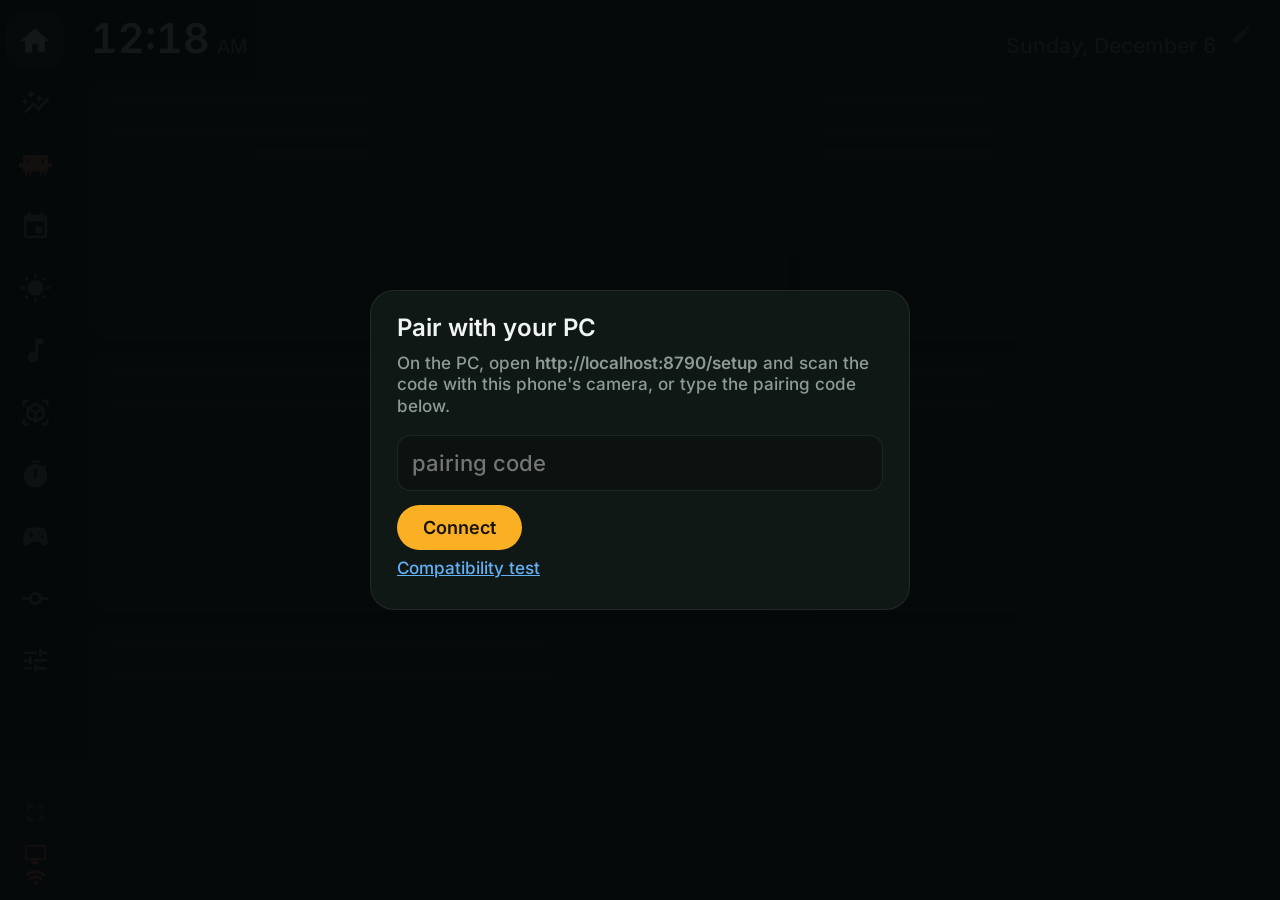
==== commit b4a5b556: "Add fullscreen button, sound-output switch tile, real Claude Code/Codex logos, live Codex limits - F" ====
--- a/companion/deskhub/web/index.html
+++ b/companion/deskhub/web/index.html
@@ -12,6 +12,7 @@
 <div id="app">
   <nav id="nav">
     <div id="navbtns"><div id="pill"></div></div>
+    <button id="fsbtn" aria-label="Fullscreen"><span class="mi">fullscreen</span></button>
     <div id="link" class="connecting"><span class="mi">desktop_windows</span><span class="mi">wifi</span></div>
   </nav>
   <main id="stage"></main>
@@ -36,6 +37,17 @@
       <p><a href="compat">Compatibility test</a></p>
     </div>
   </div>
+  <div id="fsask" class="overlay top">
+    <div class="box">
+      <h2>Use fullscreen?</h2>
+      <p>The browser's address bar takes space from the dashboard. Fullscreen gives every card its full size.</p>
+      <div class="link-row">
+        <button id="fsask-go" class="btn">Go fullscreen</button>
+        <button id="fsask-later" class="btn ghost">Not now</button>
+        <button id="fsask-never" class="btn ghost">Don't ask again</button>
+      </div>
+    </div>
+  </div>
   <div id="sleep" class="overlay"><div id="sleep-clock"></div></div>
   <div id="boot"><div class="boot-ring"></div><div class="boot-word">DESKHUB</div><div class="boot-text" id="boot-text">Connecting to your PC</div></div>
   <div id="dim"></div>
--- a/companion/deskhub/web/app.css
+++ b/companion/deskhub/web/app.css
@@ -176,7 +176,7 @@
   grid-template-columns: repeat(var(--cols, 5), minmax(0, 1fr)); grid-template-rows: repeat(var(--rows, 3), minmax(0, 1fr)); }
 .logo-tile { flex: none; width: 2.7rem; height: 2.7rem; border-radius: .75rem; background: rgba(217, 119, 87, .14); display: flex; align-items: center; justify-content: center; }
 .logo-tile.codex { background: rgba(16, 163, 127, .16); }
-.logo { fill: none; } .logo-claude line { stroke: var(--claude); } .logo-codex rect { stroke: #e9efeb; }
+.logo-claude path { fill: var(--claude); } .logo-codex path { fill: #e9efeb; }
 .logo-tile .logo { width: 1.55rem; height: 1.55rem; }
 
 .w-ai { display: flex; align-items: center; }
@@ -396,6 +396,24 @@
   .now-card { flex-direction: column; align-items: flex-start; } .now-card .hdr { width: 100%; height: 7.5rem; margin: 0 0 .6rem; }
   .cal-ev .when { width: 4.2rem; }
 }
+
+/* Short landscape screens (a phone with the browser's address bar showing): keep the weather card whole. */
+@media (orientation: landscape) and (max-height: 460px) {
+  .w-weather .mi { font-size: 2.6rem; margin-right: .5rem; }
+  .w-weather .t { font-size: 1.8rem; }
+  .w-weather .d { font-size: .74rem; margin-top: .1rem; } .w-weather .hl { font-size: .7rem; }
+}
+#fsask .link-row .btn { margin-top: .5rem; }
+#fsbtn { flex: none; width: 2.4rem; height: 2.4rem; border: 0; border-radius: 50%; background: none; color: var(--faint); padding: 0;
+  display: flex; align-items: center; justify-content: center; transition: color .3s, transform .18s var(--soft); }
+#fsbtn .mi { font-size: 1.4rem; } #fsbtn:active { transform: scale(.85); color: var(--amber); } #fsbtn.on { color: var(--text); }
+#fsbtn.gone { display: none; }
+/* Narrow cards (portrait phones): the label and the big number must not run into each other,
+   and the play button must not sit on top of the title. */
+.lim-head { flex-wrap: wrap; } .lim-head .cap { min-width: 0; margin-right: .4rem; }
+.lim-pct { white-space: nowrap; }
+.w-media .grow { min-width: 0; padding-right: 2.7rem; }
+@media (orientation: portrait) { #grid .card.w-media { grid-column: 1 / -1 !important; } }
 
 /* ---------------------------------------------------------------- motion settings */
 .motion-off *, .motion-off *:before, .motion-off *:after { transition: none !important; animation: none !important; }
